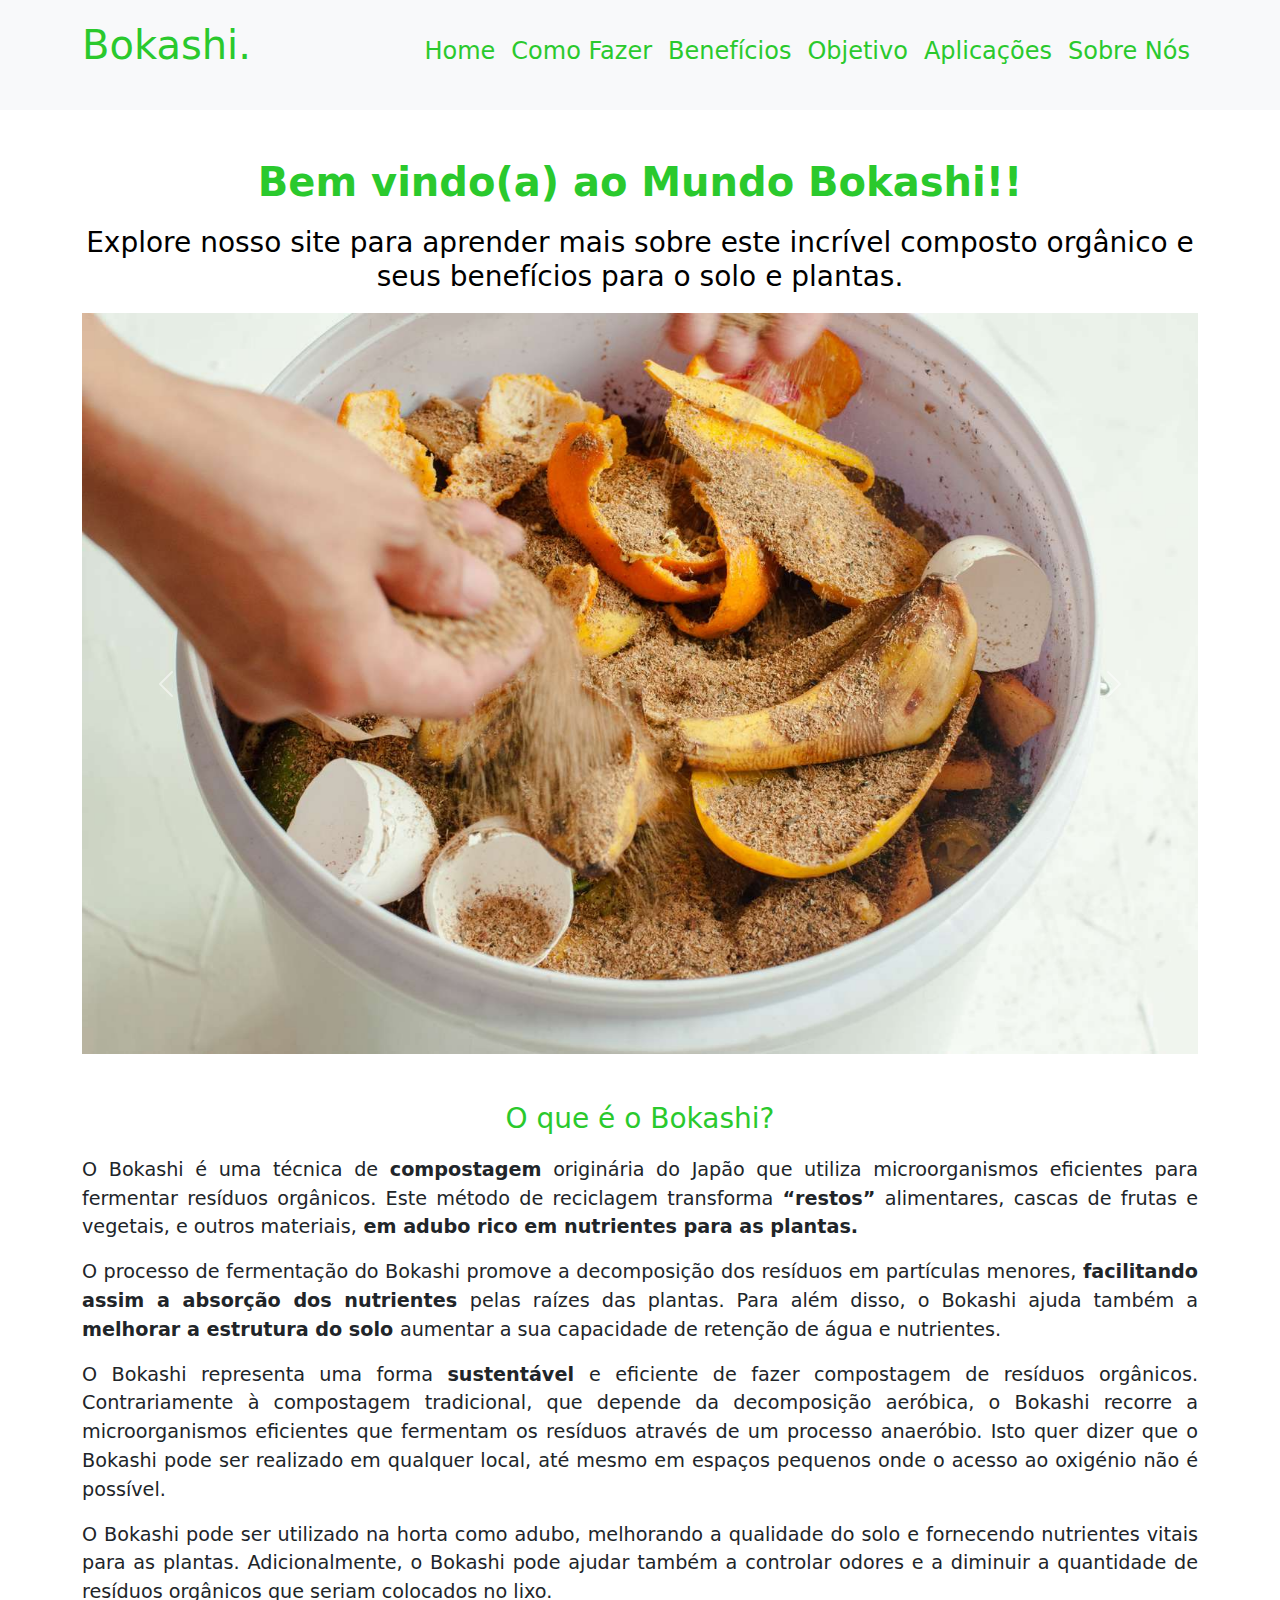
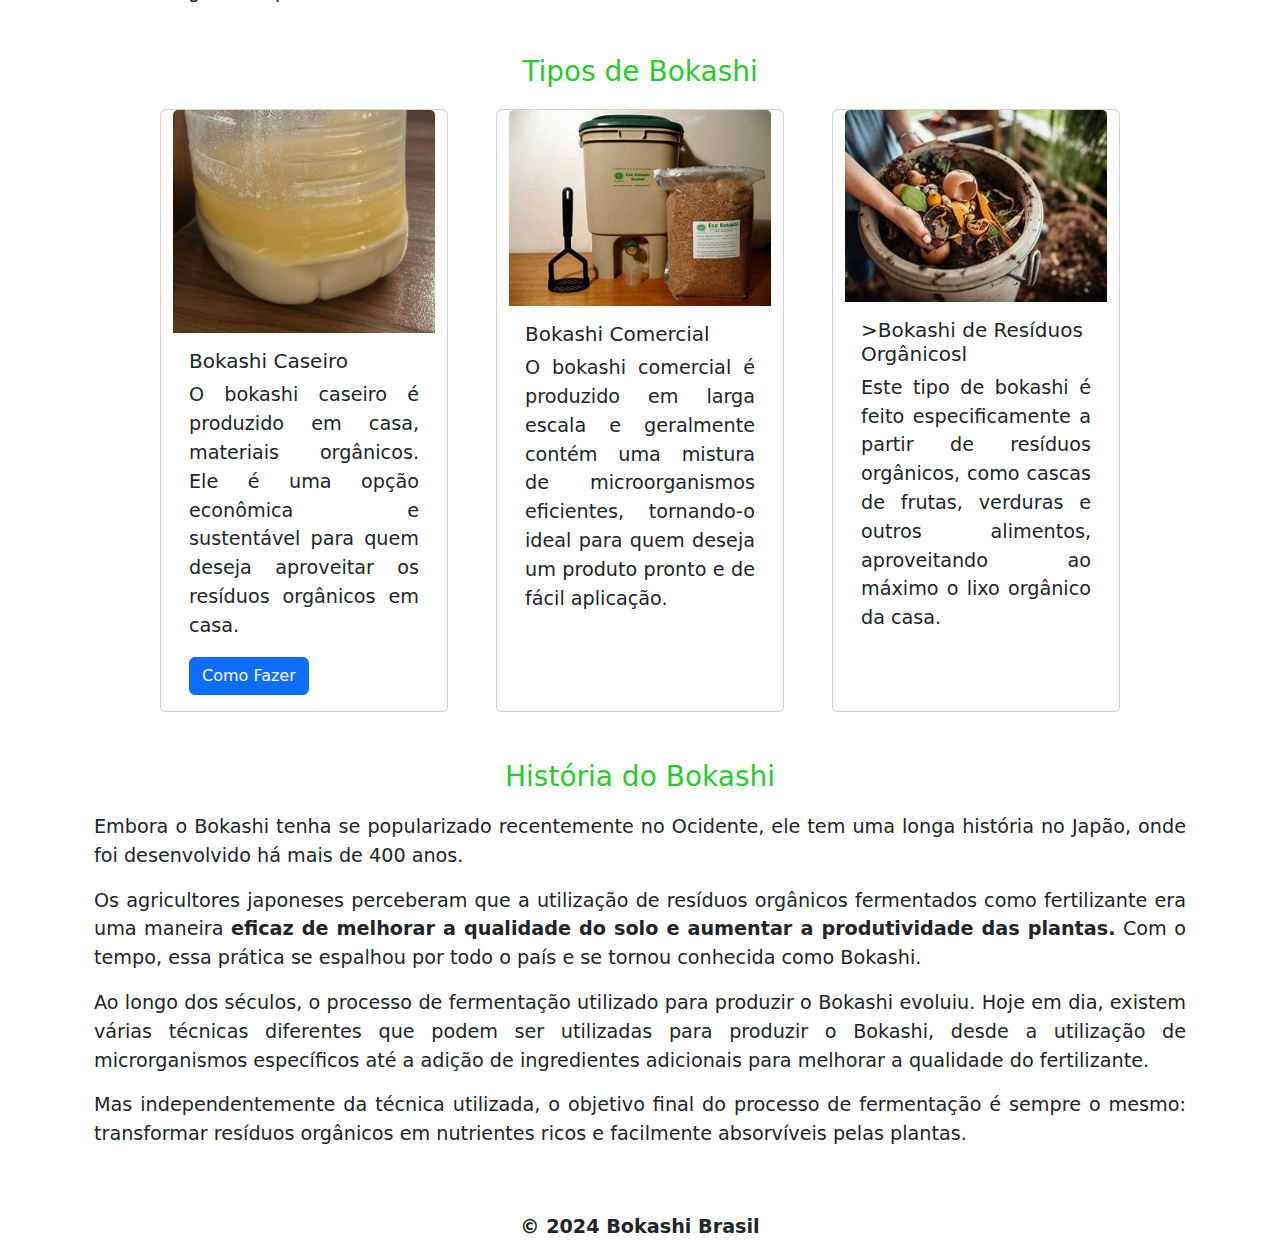
==== index.html @ f332c8b9 "projeto bokashi" ====
<!DOCTYPE html>
<html lang="pt-BR">

<head>
    <meta charset="UTF-8">
    <meta name="viewport" content="width=device-width, initial-scale=1.0">
    <link rel="stylesheet" href="./assets/bootstrap/css/bootstrap.min.css">
    <script src="./assets/bootstrap/js/bootstrap.min.js"></script>
    
  <link rel="stylesheet" href="styles.css">
</head>

<body>

    <nav class="navbar navbar-expand-lg navbar-light bg-light py-3">

      <div class="container d-flex flex-end">

        <a class="navbar-brand" href="#"><h1>Bokashi.</h1></a>
        <div class="row">
          
          <button class="navbar-toggler" type="button" data-bs-toggle="collapse" data-bs-target="#navbarNavAltMarkup" aria-controls="navbarNavAltMarkup" aria-expanded="false" aria-label="Toggle navigation">
         
            <span class="navbar-toggler-icon"></span>
   
           </button>
           <div class="collapse navbar-collapse" id="navbarNavAltMarkup">

             <div class="navbar-nav">
              
               <a class="nav-link subtitulo" aria-current="page" href="./index.html"><h4>Home</h4></a>
               <a class="nav-link subtitulo" href="./comofaz.html"><h4>Como Fazer</h4></a>
               <a class="nav-link subtitulo" href="./benefícios.html"><h4>Benefícios</h4></a>
               <a class="nav-link subtitulo" href="./objetivo.html"><h4>Objetivo </h4></a>
               <a class="nav-link subtitulo" href="./aplicacoes.html"><h4>Aplicações</h4></a>
               <a class="nav-link subtitulo" href="./sobrenos.html"><h4>Sobre Nós</h4></a>

             </div>

           </div>

        </div>
        
      </div>
    </nav>

    <!---------------Fim header-------------------->

    <!---------------Início Main-------------------->
    <main>
        <div class="container">
            <div class="text-center mt-5">
                <h1  class="fw-bold ">Bem vindo(a) ao Mundo Bokashi!!</h1>
                <h3 >Explore nosso site para aprender mais sobre este incrível composto orgânico e seus benefícios para o solo e plantas.</h3>
               <div id="carouselExampleAutoplaying" class="carousel slide" data-bs-ride="carousel">
                    <div class="carousel-inner">
                      <div class="carousel-item active">
                        <img src="./imagens/img1.jpg" class="d-block w-100" alt="...">
                      </div>
                      <div class="carousel-item">
                        <img src="./imagens/img2.webp" class="d-block w-100" alt="...">
                      </div>
                      <div class="carousel-item">
                        <img src="./imagens/bokashi.webp" class="d-block w-100" alt="...">
                      </div>
                      <div class="carousel-item">
                        <img src="./imagens/img4.webp" class="d-block w-100" alt="...">
                      </div>
                    </div>
                    <button class="carousel-control-prev" type="button" data-bs-target="#carouselExampleAutoplaying" data-bs-slide="prev">
                      <span class="carousel-control-prev-icon" aria-hidden="true"></span>
                      <span class="visually-hidden">Previous</span>
                    </button>
                    <button class="carousel-control-next" type="button" data-bs-target="#carouselExampleAutoplaying" data-bs-slide="next">
                      <span class="carousel-control-next-icon" aria-hidden="true"></span>
                      <span class="visually-hidden">Next</span>
                    </button>
                  </div>
            </div>
        </div>

        
            <div class="container py-5">
             <h3  class=" subtitulo"> O que é o Bokashi?</h3>
            <p>O Bokashi é uma técnica de <strong>compostagem</strong> originária do Japão que utiliza microorganismos eficientes para fermentar resíduos orgânicos. Este método de reciclagem transforma <strong>“restos”</strong> alimentares, cascas de frutas e vegetais, e outros materiais,<strong> em adubo rico em nutrientes para as plantas.</strong></p>
            <p>O processo de fermentação do Bokashi promove a decomposição dos resíduos em partículas menores, <strong>facilitando assim a absorção dos nutrientes </strong>pelas raízes das plantas. Para além disso, o Bokashi ajuda também a <strong>melhorar a estrutura do solo </strong> aumentar a sua capacidade de retenção de água e nutrientes.</p> 
            <p>O Bokashi representa uma forma <strong>sustentável </strong>e eficiente de fazer compostagem de resíduos orgânicos. Contrariamente à compostagem tradicional, que depende da decomposição aeróbica, o Bokashi recorre a microorganismos eficientes que fermentam os resíduos através de um processo anaeróbio. Isto quer dizer que o Bokashi pode ser realizado em qualquer local, até mesmo em espaços pequenos onde o acesso ao oxigénio não é possível.</p>
            <p>O Bokashi pode ser utilizado na horta como adubo, melhorando a qualidade do solo e fornecendo nutrientes vitais para as plantas. Adicionalmente, o Bokashi pode ajudar também a controlar odores e a diminuir a quantidade de resíduos orgânicos que seriam colocados no lixo.</p>
            
            <h3 class="subtitulo mt-5">Tipos de Bokashi</h3>
            <div class="container"> 

              <div class="row justify-content-center gap-5 mb-5 ">

              

              <div class="card" style="width: 18rem;">
                <img src="./imagens/Bokashi Caseiro.jpg" class="card-img-top" alt="...">
                <div class="card-body">
                  <h5 class="card-title">Bokashi Caseiro</h5>
                  <p class="card-text">O bokashi caseiro é produzido em casa,  materiais orgânicos. Ele é uma opção econômica e sustentável para quem deseja aproveitar os resíduos orgânicos em casa.</p>
                  <a href="./comofaz.html" class="btn btn-primary">Como Fazer</a>
                </div>
              </div>

              <div class="card" style="width: 18rem;">
                <img src="./imagens/Bokashi Comercial.jpeg" class="card-img-top" alt="...">
                <div class="card-body">
                  <h5 class="card-title">Bokashi Comercial</h5>
                  <p class="card-text">O bokashi comercial é produzido em larga escala e geralmente contém uma mistura de microorganismos eficientes, tornando-o ideal para quem deseja um produto pronto e de fácil aplicação.</p>
                  
                </div>
              </div>

              <div class="card" style="width: 18rem;">
                <img src="./imagens/Bokashi Residuos Organicos.jpeg" class="card-img-top" alt="...">
                <div class="card-body">
                  <h5 class="card-title">>Bokashi de Resíduos Orgânicosl</h5>
                  <p class="card-text">Este tipo de bokashi é feito especificamente a partir de resíduos orgânicos, como cascas de frutas, verduras e outros alimentos, aproveitando ao máximo o lixo orgânico da casa.</p>
                 
                </div>
              </div>
            </div>

            <h3 class="subtitulo"> História do Bokashi </h3>
            <p>Embora o Bokashi tenha se popularizado recentemente no Ocidente, ele tem uma longa história no Japão, onde foi desenvolvido há mais de 400 anos.</p>
            <p>Os agricultores japoneses perceberam que a utilização de resíduos orgânicos fermentados como fertilizante era uma maneira <strong>eficaz de melhorar a qualidade do solo e aumentar a produtividade das plantas.</strong> Com o tempo, essa prática se espalhou por todo o país e se tornou conhecida como Bokashi.</p>
            <p>Ao longo dos séculos, o processo de fermentação utilizado para produzir o Bokashi evoluiu. Hoje em dia, existem várias técnicas diferentes que podem ser utilizadas para produzir o Bokashi, desde a utilização de microrganismos específicos até a adição de ingredientes adicionais para melhorar a qualidade do fertilizante.</p>
            <p> Mas independentemente da técnica utilizada, o objetivo final do processo de fermentação é sempre o mesmo: transformar resíduos orgânicos em nutrientes ricos e facilmente absorvíveis pelas plantas.</p>
            </div>
          
        
    </main>
    
    <!---------------Fim Main-------------------->

    <footer class="d-flex justify-content-center">
        <p><strong>&copy; 2024 Bokashi Brasil</strong></p>
    </footer>
</body>
</html>
---- styles.css ----
h1 {
        color: #2ac92d;
        margin-bottom: 20px;
    }

    h3 {
        color: black;
        margin-bottom: 20px;
    }

    .subtitulo {
        color: #2ac92d;
        text-align: center;
    }

    p {
        font-size: larger;
        text-align: justify;
    }

    .nav-link {
        font-size: large;

    }

    .imagem img {
        display: block;
        margin: 20px auto;
        width: 60%;
        border-radius: 20px;
        margin-bottom: 10px;
        /* Adicione esta linha para dar espaço abaixo da imagem */
    }
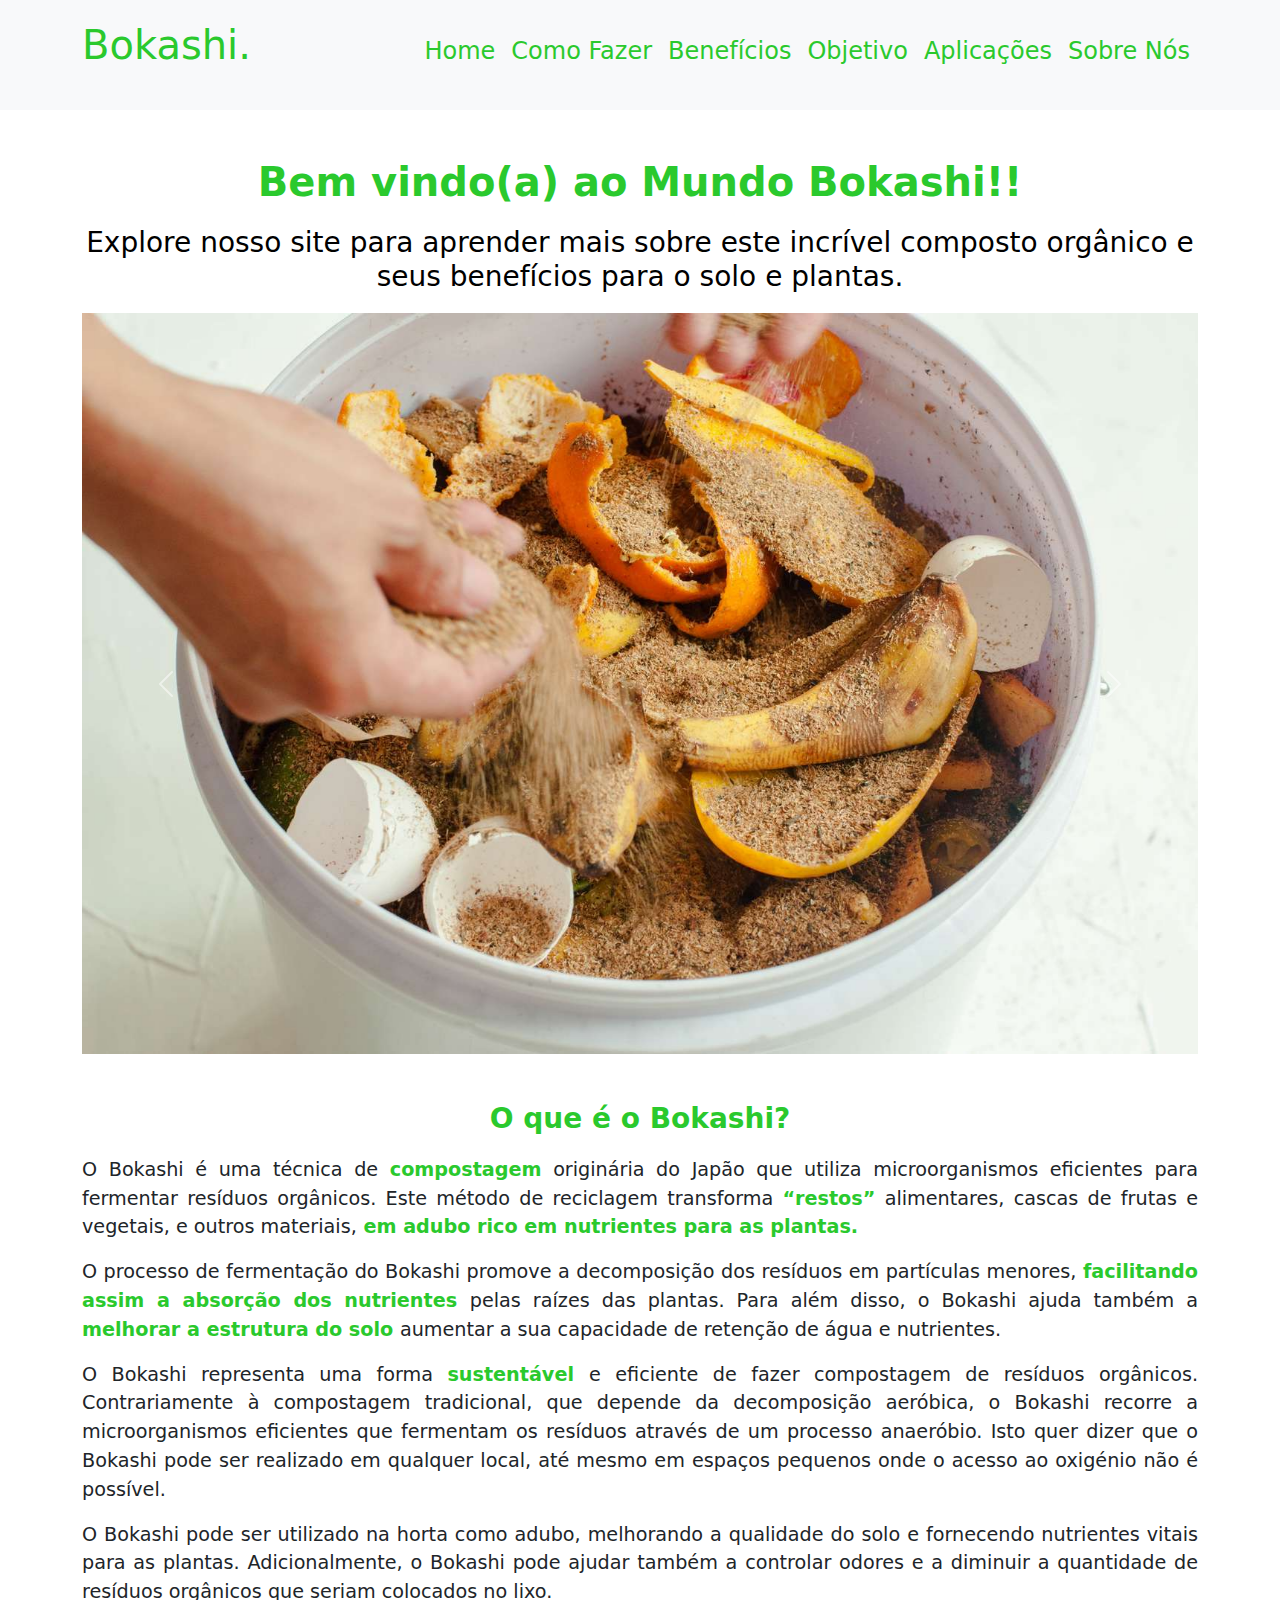
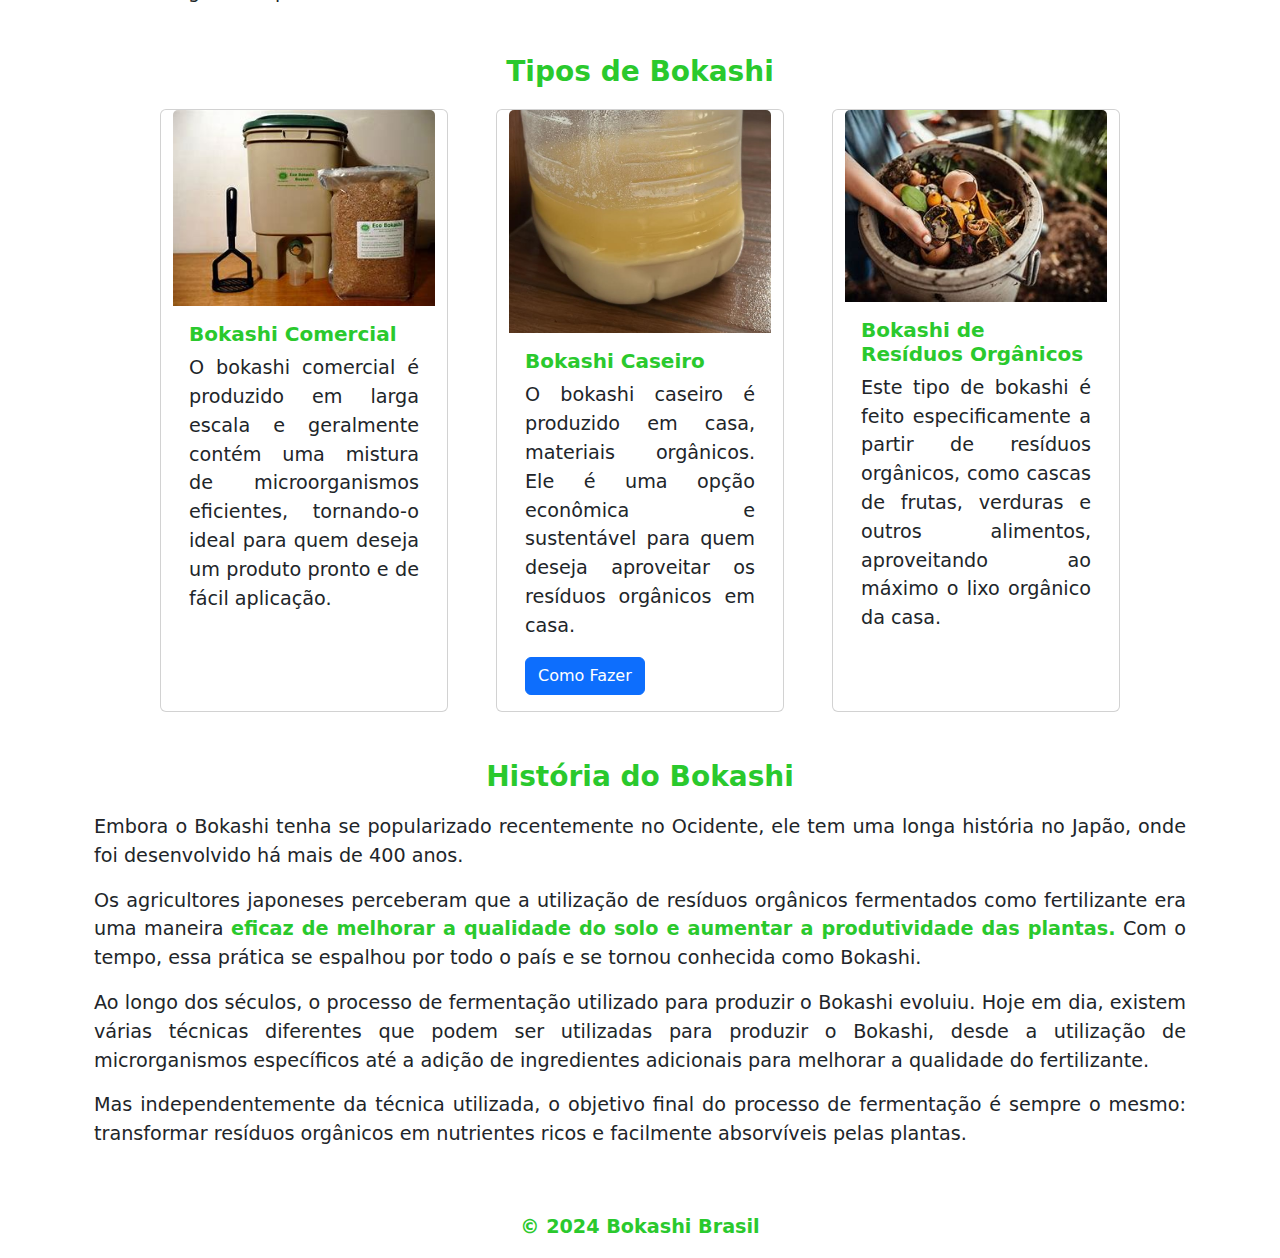
==== commit 38fef1cb: "versão 2.0" ====
--- a/index.html
+++ b/index.html
@@ -8,6 +8,7 @@
     <script src="./assets/bootstrap/js/bootstrap.min.js"></script>
     
   <link rel="stylesheet" href="styles.css">
+  <title>Bokashi - Home</title>
 </head>
 
 <body>
@@ -81,48 +82,49 @@
 
         
             <div class="container py-5">
-             <h3  class=" subtitulo"> O que é o Bokashi?</h3>
+             <h3  class=" subtitulo"><strong> O que é o Bokashi?</strong></h3>
             <p>O Bokashi é uma técnica de <strong>compostagem</strong> originária do Japão que utiliza microorganismos eficientes para fermentar resíduos orgânicos. Este método de reciclagem transforma <strong>“restos”</strong> alimentares, cascas de frutas e vegetais, e outros materiais,<strong> em adubo rico em nutrientes para as plantas.</strong></p>
             <p>O processo de fermentação do Bokashi promove a decomposição dos resíduos em partículas menores, <strong>facilitando assim a absorção dos nutrientes </strong>pelas raízes das plantas. Para além disso, o Bokashi ajuda também a <strong>melhorar a estrutura do solo </strong> aumentar a sua capacidade de retenção de água e nutrientes.</p> 
             <p>O Bokashi representa uma forma <strong>sustentável </strong>e eficiente de fazer compostagem de resíduos orgânicos. Contrariamente à compostagem tradicional, que depende da decomposição aeróbica, o Bokashi recorre a microorganismos eficientes que fermentam os resíduos através de um processo anaeróbio. Isto quer dizer que o Bokashi pode ser realizado em qualquer local, até mesmo em espaços pequenos onde o acesso ao oxigénio não é possível.</p>
             <p>O Bokashi pode ser utilizado na horta como adubo, melhorando a qualidade do solo e fornecendo nutrientes vitais para as plantas. Adicionalmente, o Bokashi pode ajudar também a controlar odores e a diminuir a quantidade de resíduos orgânicos que seriam colocados no lixo.</p>
             
-            <h3 class="subtitulo mt-5">Tipos de Bokashi</h3>
+            <h3 class="subtitulo mt-5"><strong>Tipos de Bokashi</strong></h3>
             <div class="container"> 
 
               <div class="row justify-content-center gap-5 mb-5 ">
 
               
 
+            
+
+              <div class="card" style="width: 18rem;">
+                <img src="./imagens/Bokashi Comercial.jpeg" class="card-img-top" alt="...">
+                <div class="card-body">
+                  <h5 class="card-title"><strong>Bokashi Comercial</strong></h5>
+                  <p class="card-text">O bokashi comercial é produzido em larga escala e geralmente contém uma mistura de microorganismos eficientes, tornando-o ideal para quem deseja um produto pronto e de fácil aplicação.</p>
+                  
+                </div>
+              </div>
               <div class="card" style="width: 18rem;">
                 <img src="./imagens/Bokashi Caseiro.jpg" class="card-img-top" alt="...">
                 <div class="card-body">
-                  <h5 class="card-title">Bokashi Caseiro</h5>
+                  <h5 class="card-title"><strong>Bokashi Caseiro</strong></h5>
                   <p class="card-text">O bokashi caseiro é produzido em casa,  materiais orgânicos. Ele é uma opção econômica e sustentável para quem deseja aproveitar os resíduos orgânicos em casa.</p>
                   <a href="./comofaz.html" class="btn btn-primary">Como Fazer</a>
                 </div>
               </div>
 
               <div class="card" style="width: 18rem;">
-                <img src="./imagens/Bokashi Comercial.jpeg" class="card-img-top" alt="...">
-                <div class="card-body">
-                  <h5 class="card-title">Bokashi Comercial</h5>
-                  <p class="card-text">O bokashi comercial é produzido em larga escala e geralmente contém uma mistura de microorganismos eficientes, tornando-o ideal para quem deseja um produto pronto e de fácil aplicação.</p>
-                  
-                </div>
-              </div>
-
-              <div class="card" style="width: 18rem;">
                 <img src="./imagens/Bokashi Residuos Organicos.jpeg" class="card-img-top" alt="...">
                 <div class="card-body">
-                  <h5 class="card-title">>Bokashi de Resíduos Orgânicosl</h5>
+                  <h5 class="card-title"><strong>Bokashi de Resíduos Orgânicos</strong></h5>
                   <p class="card-text">Este tipo de bokashi é feito especificamente a partir de resíduos orgânicos, como cascas de frutas, verduras e outros alimentos, aproveitando ao máximo o lixo orgânico da casa.</p>
                  
                 </div>
               </div>
             </div>
 
-            <h3 class="subtitulo"> História do Bokashi </h3>
+            <h3 class="subtitulo"> <strong> História do Bokashi </strong> </h3>
             <p>Embora o Bokashi tenha se popularizado recentemente no Ocidente, ele tem uma longa história no Japão, onde foi desenvolvido há mais de 400 anos.</p>
             <p>Os agricultores japoneses perceberam que a utilização de resíduos orgânicos fermentados como fertilizante era uma maneira <strong>eficaz de melhorar a qualidade do solo e aumentar a produtividade das plantas.</strong> Com o tempo, essa prática se espalhou por todo o país e se tornou conhecida como Bokashi.</p>
             <p>Ao longo dos séculos, o processo de fermentação utilizado para produzir o Bokashi evoluiu. Hoje em dia, existem várias técnicas diferentes que podem ser utilizadas para produzir o Bokashi, desde a utilização de microrganismos específicos até a adição de ingredientes adicionais para melhorar a qualidade do fertilizante.</p>
--- a/styles.css
+++ b/styles.css
@@ -30,4 +30,110 @@
         border-radius: 20px;
         margin-bottom: 10px;
         /* Adicione esta linha para dar espaço abaixo da imagem */
-    }+    }
+    strong{
+        color: #2ac92d;
+    }
+
+/* Danyel Luis de Oliveira - Estilo da seção Sobre Nós */
+/* Centraliza e estiliza os títulos "Pesquisadores" e "Desenvolvedores" */
+.equipe h2 {
+    font-size: 32px;
+    color: #2ac92d;
+    justify-content: center;
+    text-align: center;
+    margin-top: 10px;
+}
+
+/* Danyel Luis de Oliveira - Layout dos integrantes em linhas de até 3 itens */
+.integrantes {
+    display: flex;
+    flex-wrap: wrap;
+    justify-content: center;
+    gap: 20px;
+    margin-top: 20px;
+}
+
+/* Danyel Luis de Oliveira - Estiliza cada integrante individualmente */
+.integrante {
+    text-align: center;
+    width: 180px;
+}
+
+/* Danyel Luis de Oliveira - Imagens circulares com efeito de zoom */
+.integrante img {
+    width: 150px;
+    height: 150px;
+    border-radius: 50%;
+    object-fit: cover;
+    transition: transform 0.3s ease-in-out;
+}
+
+/* Danyel Luis de Oliveira - Efeito de zoom nas imagens ao passar o mouse */
+.integrante img:hover {
+    transform: scale(1.1);
+}
+
+/* Danyel Luis de Oliveira - Estilo dos nomes dos integrantes */
+.introducao p {
+    text-align: center font-sizelarger;
+    text-align: justify;
+}
+.integrante p {
+    font-size:larger;
+    text-align: center; 
+}
+
+/* Luhan - */
+.aplicacoes {
+    display: flex;
+    flex-wrap: wrap;
+    justify-content: space-evenly;
+    gap: 10px;
+    margin-top: 20px;
+}
+
+/* Luhan */
+.aplicacao {
+    text-align: center;
+    justify-content: center;
+    width: 380px;
+}
+
+/* Luhan */
+.aplicacao img {
+    width: 250px;
+    height: 250px;
+    border-radius: 50%;
+    object-fit: cover;
+    transition: transform 0.3s ease-in-out;
+}
+
+/* Luhan */
+.aplicacao img:hover {
+    transform: scale(1.1);
+}
+
+/* Luhan */
+.aplicacoes p {
+    font-size: 22px;
+    color: #333;
+}
+
+/* Luhan */
+.tituloaplicacoes h2 {
+    font-size: 30px;
+    font-weight: bold;
+    color: #2ac92d;
+}
+
+/* Luhan */
+.textoaplicacoes p {
+    font-size: 22px;
+    color: #8b8b8b;
+}
+
+.imageaplic {
+    justify-content: center;
+    
+}